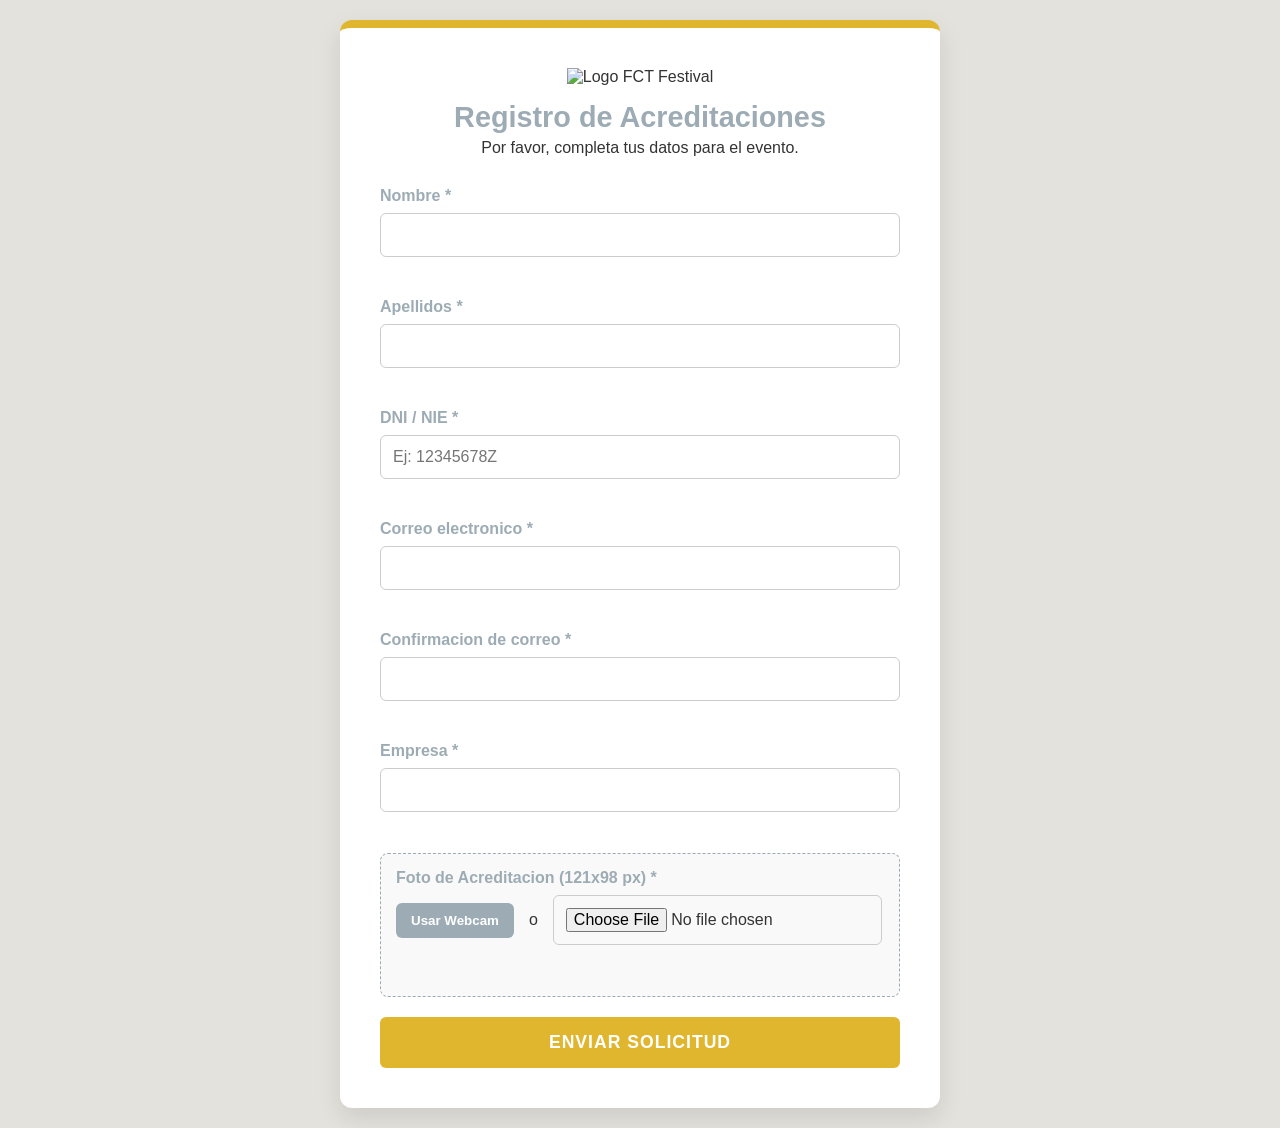
==== fronted/formulario/index.html @ 92ebc93a "feat: formulario inicial Creacion de la interfaz de usuario en HTML/CSS. Se implementa funciona de v" ====
<!DOCTYPE html>
<html lang="es">
<head>
    <meta charset="UTF-8">
    <meta name="viewport" content="width=device-width, initial-scale=1.0">
    <title>Acreditacion FCT - Formulario</title>
    <link rel="stylesheet" href="style.css">
</head>
<body>
    <div class="form-container">
        <div class="form-header">
            <img src="../assets/logo-fct.png" alt="Logo FCT Festival" class="logo">
            <h1>Registro de Acreditaciones</h1>
            <p>Por favor, completa tus datos para el evento.</p>
        </div>

        <form id="acreditacionForm" novalidate>
            <div class="form-group">
                <label for="nombre">Nombre *</label>
                <input type="text" id="nombre" name="nombre" required>
                <span class="error-msg" id="error-nombre"></span>
            </div>

            <div class="form-group">
                <label for="apellidos">Apellidos *</label>
                <input type="text" id="apellidos" name="apellidos" required>
                <span class="error-msg" id="error-apellidos"></span>
            </div>

            <div class="form-group">
                <label for="dni">DNI / NIE *</label>
                <input type="text" id="dni" name="dni" placeholder="Ej: 12345678Z" required>
                <span class="error-msg" id="error-dni"></span>
            </div>

            <div class="form-group">
                <label for="email">Correo electronico *</label>
                <input type="email" id="email" name="email" required>
                <span class="error-msg" id="error-email"></span>
            </div>

            <div class="form-group">
                <label for="email-confirm">Confirmacion de correo *</label>
                <input type="email" id="email-confirm" name="email-confirm" required>
                <span class="error-msg" id="error-email-confirm"></span>
            </div>

            <div class="form-group">
                <label for="empresa">Empresa *</label>
                <input type="text" id="empresa" name="empresa" required>
                <span class="error-msg" id="error-empresa"></span>
            </div>

            <div class="form-group photo-section">
                <label>Foto de Acreditacion (121x98 px) *</label>
                <div class="photo-controls">
                    <button type="button" id="btn-camera" class="btn-secondary">Usar Webcam</button>
                    <span>o</span>
                    <input type="file" id="foto-file" accept="image/*">
                </div>
                <canvas id="photo-canvas" width="121" height="98"></canvas>
                <span class="error-msg" id="error-foto"></span>
            </div>

            <button type="submit" class="btn-primary">Enviar Solicitud</button>
        </form>
    </div>
    
    <script src="script.js"></script>
</body>
</html>
---- fronted/formulario/style.css ----
/* Variables Globales de la Paleta */
:root {
    --color-primary: #e1b62f; /* Mostaza */
    --color-secondary: #9dacb4; /* Gris azulado */
    --color-bg: #e4e2dd; /* Hueso / Neutro */
    --color-text: #333333;
    --color-error: #d9534f;
    --font-family: 'Segoe UI', Tahoma, Geneva, Verdana, sans-serif;
}

* {
    box-sizing: border-box;
    margin: 0;
    padding: 0;
}

body {
    background-color: var(--color-bg);
    /* Fondo sugerido: un patrón sutil de cine o textura de papel podría ir aquí */
    background-image: url('https://www.transparenttextures.com/patterns/stardust.png');
    font-family: var(--font-family);
    color: var(--color-text);
    display: flex;
    justify-content: center;
    align-items: center;
    min-height: 100vh;
    padding: 20px;
}

.form-container {
    background: #ffffff;
    width: 100%;
    max-width: 600px; /* Tamaño ideal para desktop (70-80% zoom) */
    padding: 40px;
    border-radius: 12px;
    box-shadow: 0 10px 25px rgba(0,0,0,0.1);
    border-top: 8px solid var(--color-primary);
}

.form-header {
    text-align: center;
    margin-bottom: 30px;
}

.logo {
    max-width: 150px;
    height: auto;
    margin-bottom: 15px;
}

.form-header h1 {
    color: var(--color-secondary);
    font-size: 1.8rem;
    margin-bottom: 5px;
}

.form-group {
    margin-bottom: 20px;
    display: flex;
    flex-direction: column;
}

label {
    font-weight: 600;
    margin-bottom: 8px;
    color: var(--color-secondary);
}

input[type="text"],
input[type="email"],
input[type="file"] {
    padding: 12px;
    border: 1px solid #ccc;
    border-radius: 6px;
    font-size: 1rem;
    transition: border-color 0.3s;
}

input:focus {
    outline: none;
    border-color: var(--color-primary);
    box-shadow: 0 0 0 3px rgba(225, 182, 47, 0.2);
}

/* Mensajes de error ocultos por defecto */
.error-msg {
    color: var(--color-error);
    font-size: 0.85rem;
    margin-top: 5px;
    min-height: 16px;
    display: block;
}

.photo-section {
    background-color: #f9f9f9;
    padding: 15px;
    border-radius: 8px;
    border: 1px dashed var(--color-secondary);
}

.photo-controls {
    display: flex;
    align-items: center;
    gap: 15px;
    margin-bottom: 15px;
}

#photo-canvas {
    border: 2px solid var(--color-primary);
    background-color: #eee;
    display: none; /* Se mostrara cuando haya foto */
    margin: 0 auto;
}

button {
    cursor: pointer;
    font-weight: bold;
    border: none;
    border-radius: 6px;
    transition: background-color 0.3s, transform 0.1s;
}

.btn-primary {
    width: 100%;
    padding: 15px;
    background-color: var(--color-primary);
    color: #fff;
    font-size: 1.1rem;
    text-transform: uppercase;
    letter-spacing: 1px;
}

.btn-primary:hover {
    background-color: #c9a228;
}

.btn-secondary {
    padding: 10px 15px;
    background-color: var(--color-secondary);
    color: white;
}

.btn-secondary:hover {
    background-color: #839199;
}

/* Responsive Design */
@media (max-width: 480px) {
    .form-container {
        padding: 20px;
    }
    .photo-controls {
        flex-direction: column;
        align-items: flex-start;
    }
}
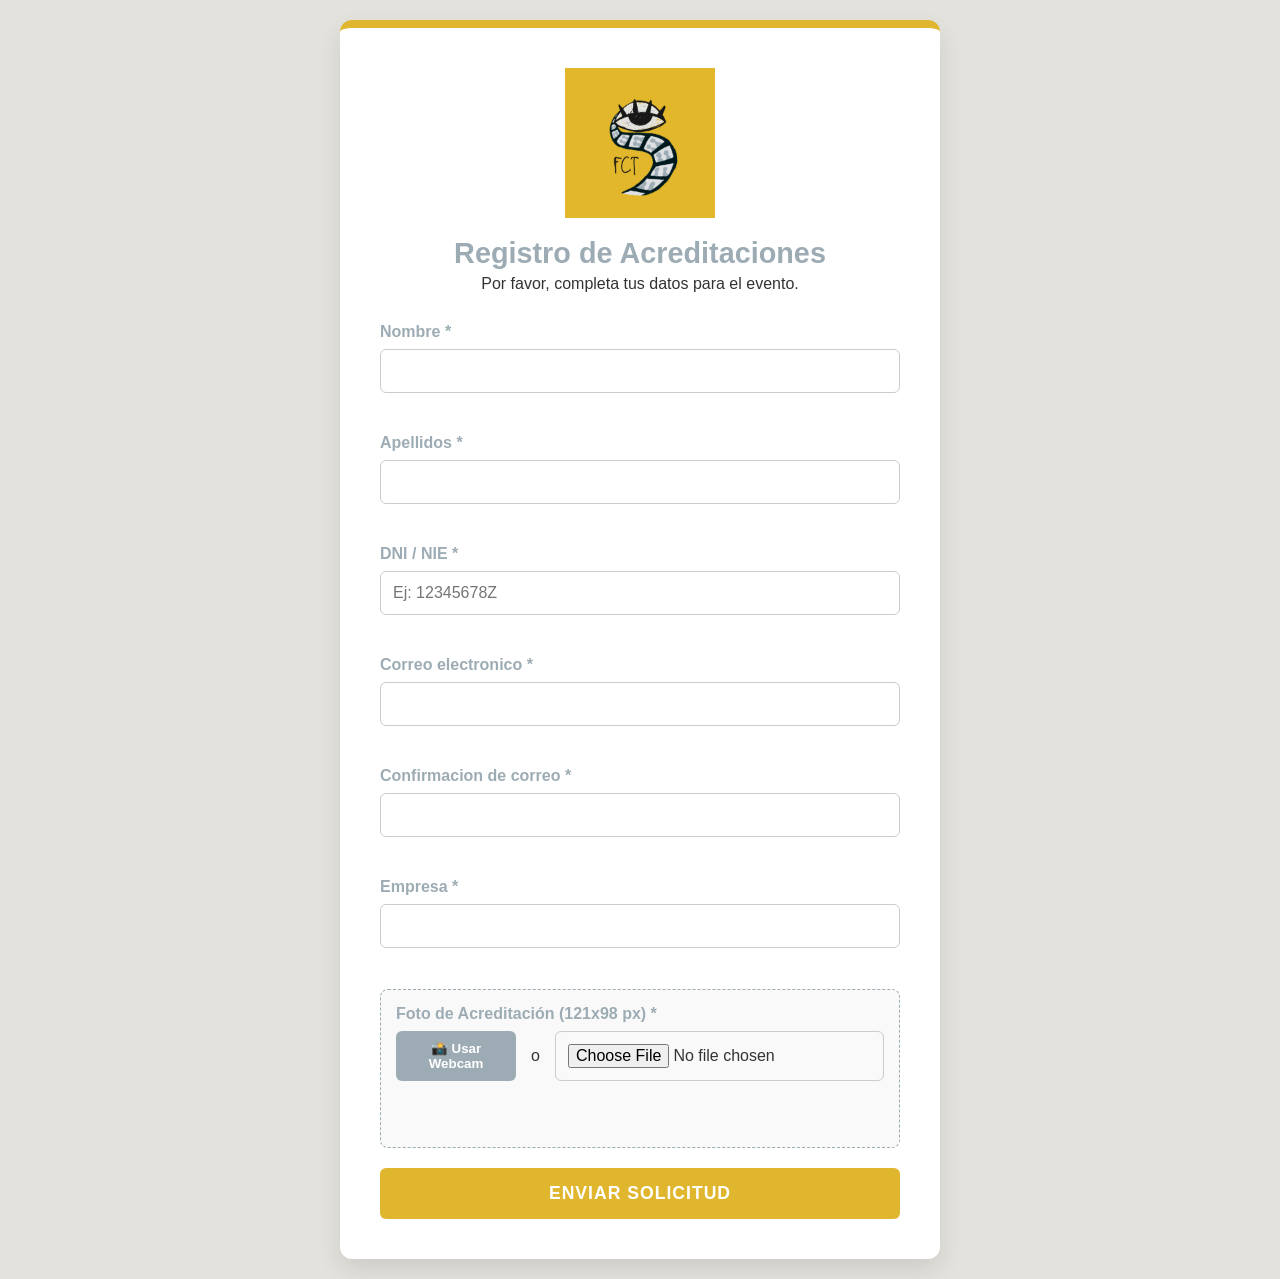
==== commit 8a2067c6: "Se corrige error de camara no se apaga en firefox, se agrega el logo" ====
--- a/fronted/formulario/index.html
+++ b/fronted/formulario/index.html
@@ -52,13 +52,23 @@
             </div>
 
             <div class="form-group photo-section">
-                <label>Foto de Acreditacion (121x98 px) *</label>
+                <label>Foto de Acreditación (121x98 px) *</label>
+                
                 <div class="photo-controls">
-                    <button type="button" id="btn-camera" class="btn-secondary">Usar Webcam</button>
+                    <button type="button" id="btn-camera" class="btn-secondary">📸 Usar Webcam</button>
                     <span>o</span>
                     <input type="file" id="foto-file" accept="image/*">
                 </div>
-                <canvas id="photo-canvas" width="121" height="98"></canvas>
+
+                <div id="camera-container" style="display: none; margin-top: 10px; text-align: center;">
+                    <video id="webcam-video" autoplay playsinline style="max-width: 100%; max-height: 250px; border: 2px solid var(--color-secondary); border-radius: 8px;"></video>
+                    <button type="button" id="btn-capture" class="btn-secondary" style="margin-top: 10px;">Tomar foto</button>
+                </div>
+
+                <div style="text-align: center; margin-top: 15px;">
+                    <canvas id="photo-canvas" width="121" height="98"></canvas>
+                </div>
+                
                 <span class="error-msg" id="error-foto"></span>
             </div>
 
